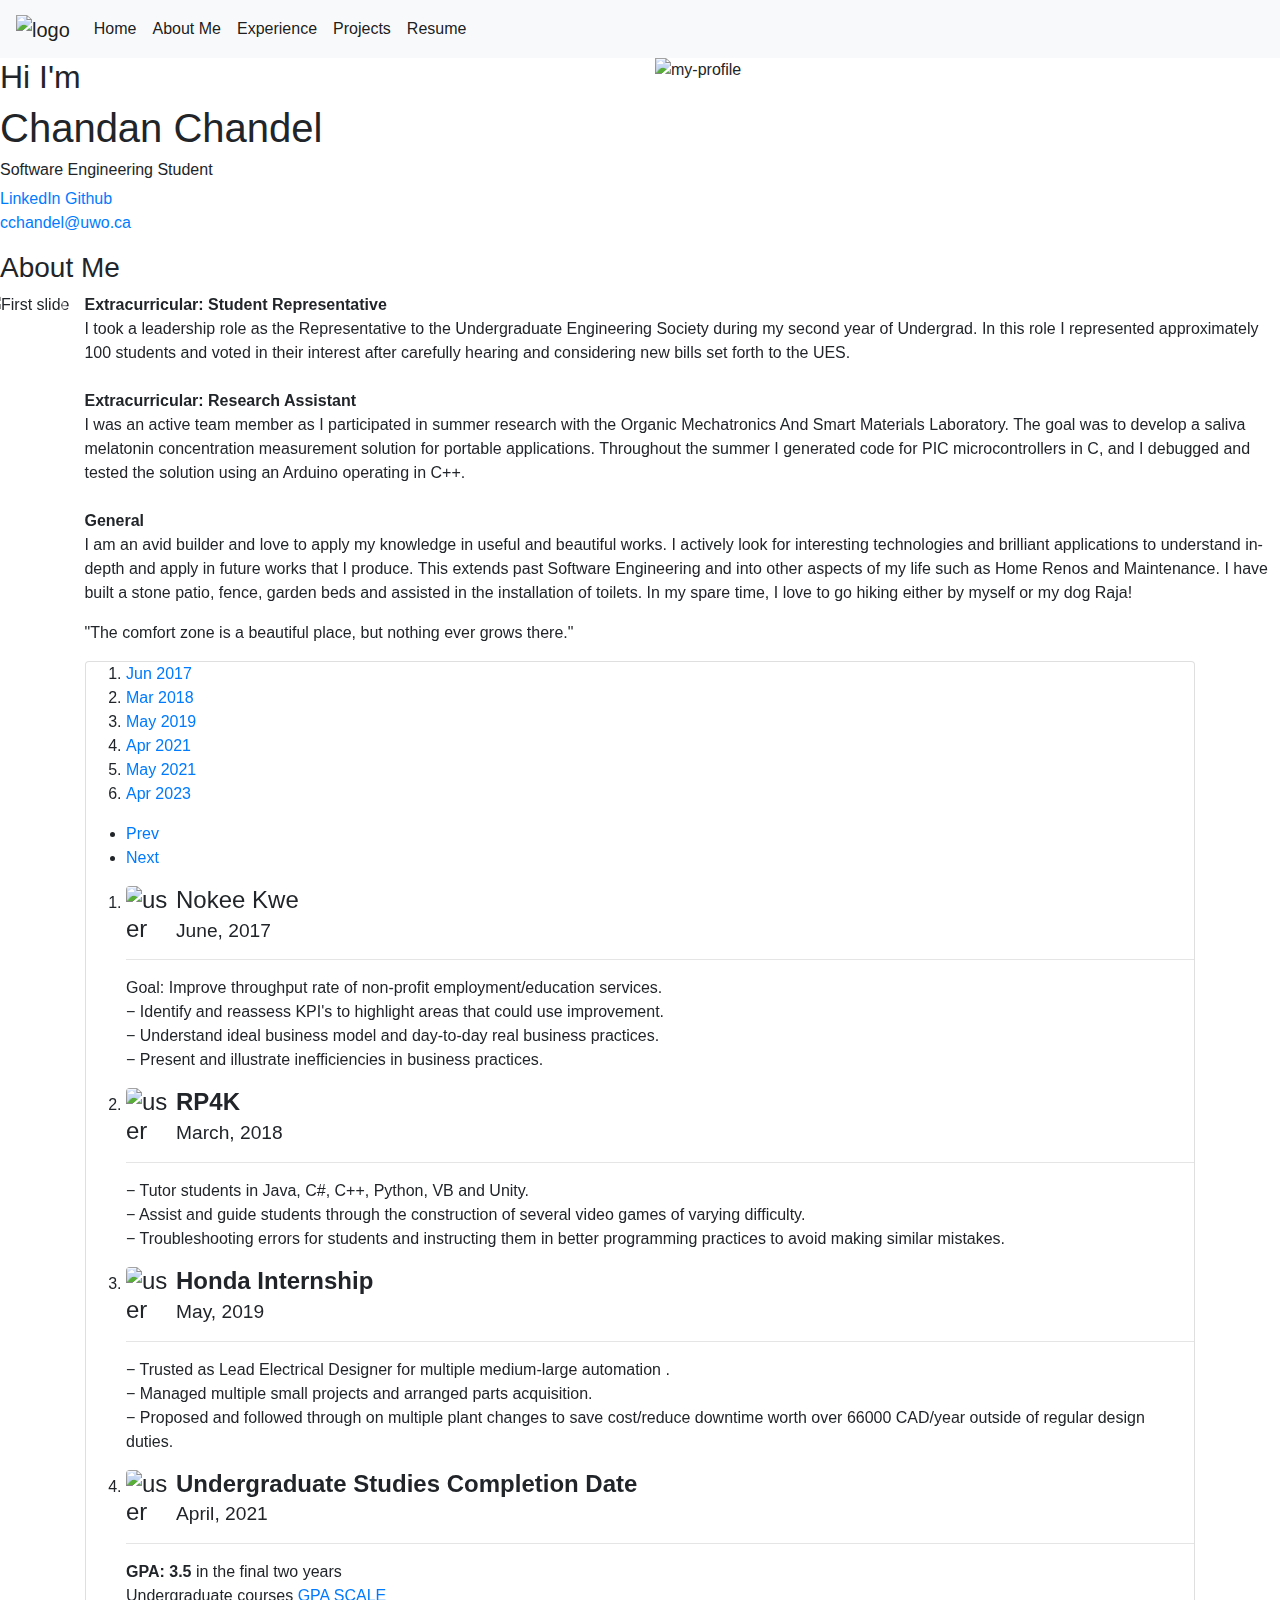
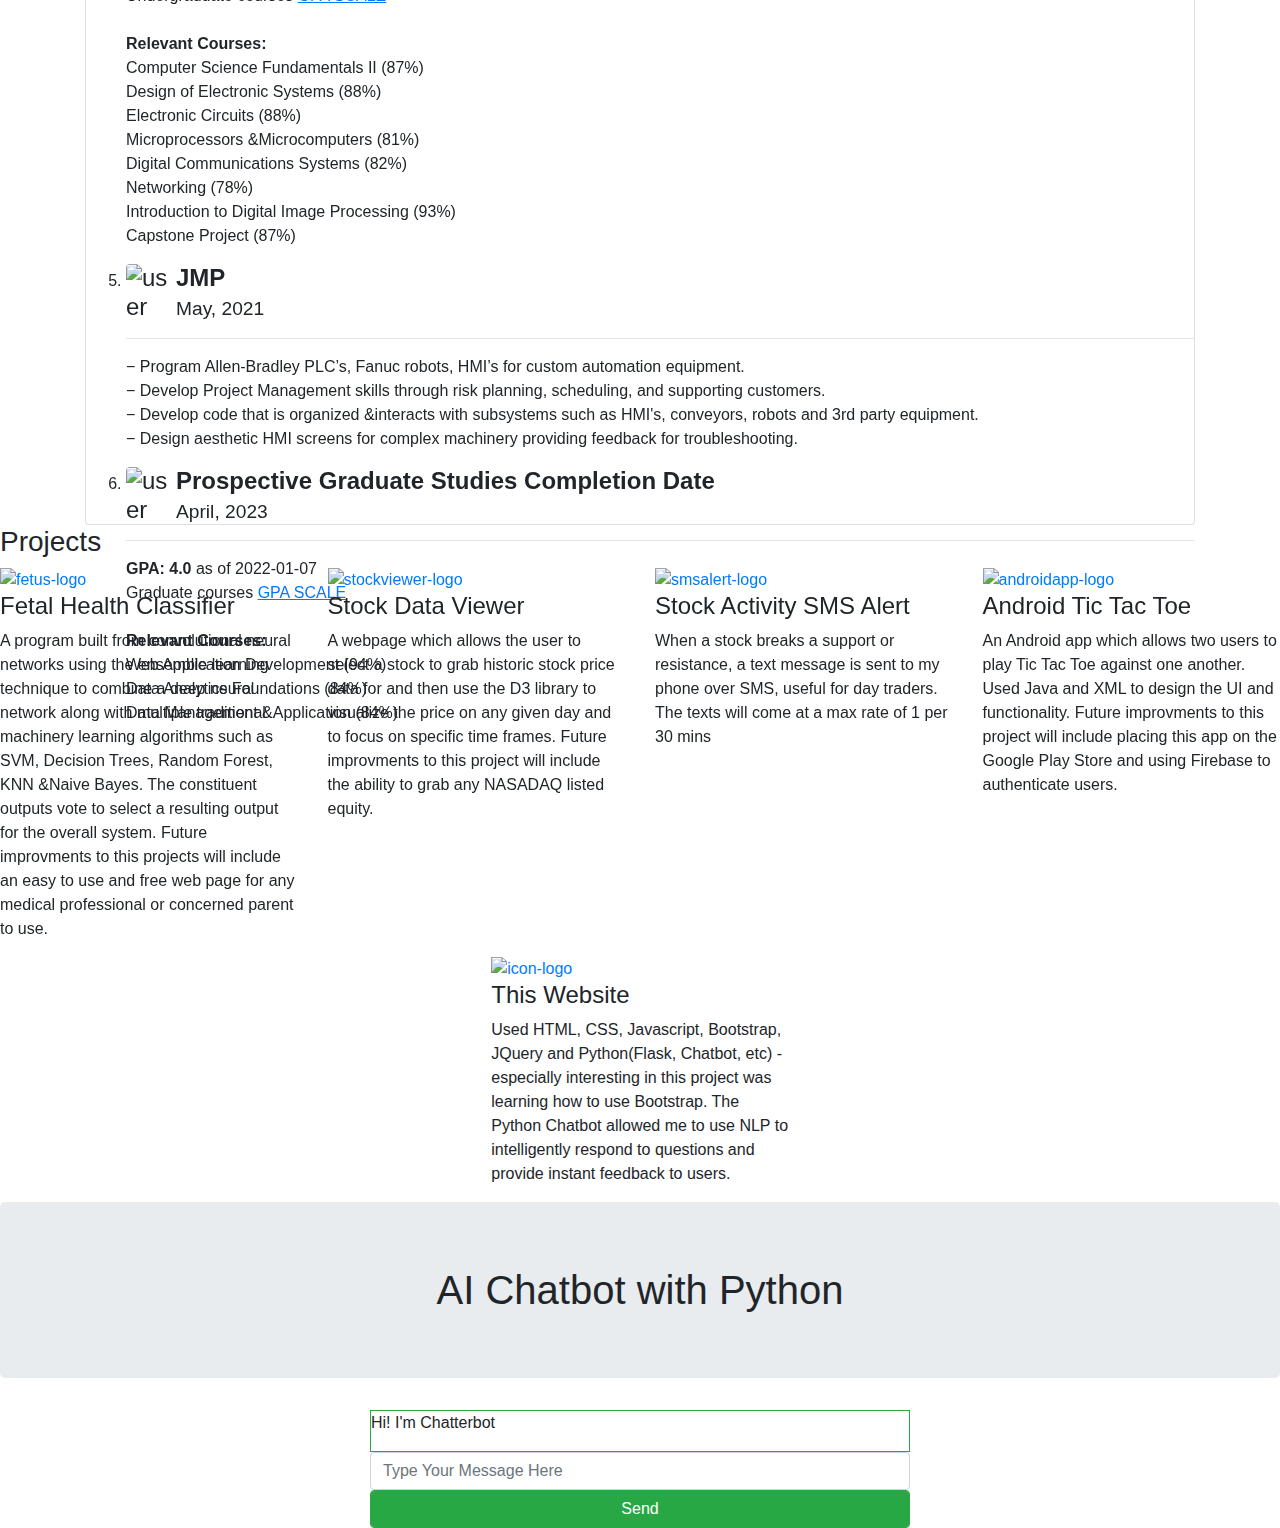
==== templates/index.html @ 1459b00b "Python server (flask) up and running, ChatBot successfully integrated into webpage, note the file st" ====
<!DOCTYPE html>
<html>
    <head>
        <meta charset="utf-8">
        <meta name="viewport" content="width=device-width, initial-scale=1.0">
        <meta name="description" content="Chandan Chandel's Software Engineering Portfolio">
        <title>Chandan Chandel</title>
        <!-- Favicon -->
        <link rel="icon" href="static/images/CCicon.png">
        <!-- Personal Stylesheet-->
        <link rel="stylesheet" href="static/css/styles.css">
        <!-- Animate Stylesheet -->
        <link rel="stylesheet" href="static/css/animate.css">
        <!-- JQuery (note that Bootstrap depends on JQuery-->
        <script src="https://ajax.googleapis.com/ajax/libs/jquery/3.5.1/jquery.min.js"></script>
        <!-- Bootstrap CSS-->
        <link rel="stylesheet" href="https://maxcdn.bootstrapcdn.com/bootstrap/4.0.0/css/bootstrap.min.css" integrity="sha384-Gn5384xqQ1aoWXA+058RXPxPg6fy4IWvTNh0E263XmFcJlSAwiGgFAW/dAiS6JXm" crossorigin="anonymous">
        <!-- Bootstrap JS-->
        <script src="https://code.jquery.com/jquery-3.2.1.slim.min.js" integrity="sha384-KJ3o2DKtIkvYIK3UENzmM7KCkRr/rE9/Qpg6aAZGJwFDMVNA/GpGFF93hXpG5KkN" crossorigin="anonymous"></script>
        <script src="https://cdnjs.cloudflare.com/ajax/libs/popper.js/1.12.9/umd/popper.min.js" integrity="sha384-ApNbgh9B+Y1QKtv3Rn7W3mgPxhU9K/ScQsAP7hUibX39j7fakFPskvXusvfa0b4Q" crossorigin="anonymous"></script>
        <script src="https://maxcdn.bootstrapcdn.com/bootstrap/4.0.0/js/bootstrap.min.js" integrity="sha384-JZR6Spejh4U02d8jOt6vLEHfe/JQGiRRSQQxSfFWpi1MquVdAyjUar5+76PVCmYl" crossorigin="anonymous"></script>
        <!-- Bootstrap Timeline CSS -->
        <link rel="stylesheet" href="static/css/bootstraptimeline.css">
        <!-- Bootstrap Timeline JS-->
        <script src="static/js/bootstraptimeline.js" charset="utf-8"></script>
    </head>
    <body>
        <nav class="navbar sticky-top navbar-expand-lg navbar-light bg-light">
            <!-- Just an image for the logo in the top left corner -->
            <a class="navbar-brand" href="#">
                <img src="static/images/CCicon.png" width="30" height="30" alt="logo">
            </a>
            <div class="collapse navbar-collapse" id="navbarNavAltMarkup">
                <div class="navbar-nav d-flex">
                    <a class="nav-item nav-link active" href="#">Home</a>
                    <a class="nav-item nav-link active" href="#">About Me</a>
                    <a class="nav-item nav-link active" href="#">Experience</a>
                    <a class="nav-item nav-link active" href="#">Projects</a>
                    <a class="nav-item nav-link active" href="static/ChandanChandelResume.pdf">Resume</a>
                </div>
            </div>
        </nav>
        <section class="white-section" id="title">
            <!-- Title -->
            <!--Row 0-->
            <div class="row">
                <!--Column 0-->
                <div class="col-md">
                    <h2>Hi I'm</h2>
                    <h1>Chandan Chandel</h1>
                    <h6>Software Engineering Student</h6>
                    <div>
                        <a href="https://www.linkedin.com/in/chandan-chandel/" target="_blank">LinkedIn</a>
                        <a href="https://github.com/cchandel-dev" target="_blank">Github</a>
                        <a href="mailto:cchandel@uwo.ca">
                            <p class="email">cchandel@uwo.ca</p>
                        </a>
                    </div>
                </div>
                <!--Column 1-->
                <div class="col-lg">
                    <img src="static/images/me.png" alt="my-profile">
                </div>
            </div>
        </section>
        <section class="darker-section" id="about-me">
            <!-- About Me -->
            <h3>About Me</h3>
            <div class="row">
                <div class="col-small">
                    <!-- Carousel of Images will be added right here-->
                    <div id="carouselExampleIndicators" class="carousel slide" data-ride="carousel">
                        <ol class="carousel-indicators">
                            <li data-target="#carouselExampleIndicators" data-slide-to="0" class="active"></li>
                            <li data-target="#carouselExampleIndicators" data-slide-to="1"></li>
                            <li data-target="#carouselExampleIndicators" data-slide-to="2"></li>
                        </ol>
                        <div class="carousel-inner carouselimg ">
                            <div class="carousel-item active">
                                <img class="d-block w-100 carouselimg " src="static/images/dog.jpg" alt="First slide">
                            </div>
                            <div class="carousel-item carouselimg ">
                                <img class="d-block w-100 carouselimg " src="static/images/hiking.jpg" alt="Second slide">
                            </div>
                            <div class="carousel-item carouselimg ">
                                <img class="d-block w-100 carouselimg " src="static/images/landscaping.jpg" alt="Third slide">
                            </div>
                        </div>
                        <a class="carousel-control-prev" href="#carouselExampleIndicators" role="button" data-slide="prev">
                            <span class="carousel-control-prev-icon" aria-hidden="true"></span>
                            <span class="sr-only">Previous</span>
                        </a>
                        <a class="carousel-control-next" href="#carouselExampleIndicators" role="button" data-slide="next">
                            <span class="carousel-control-next-icon" aria-hidden="true"></span>
                            <span class="sr-only">Next</span>
                        </a>
                    </div>
                </div>
                <!--Giant text block-->
                <div class="col-lg">
                    <p>
                        <b>Extracurricular: Student Representative</b>
                        <br>
                        I took a leadership role as the Representative to the Undergraduate Engineering Society during my second year of Undergrad.
                        In this role I represented approximately 100 students and voted in their interest after carefully hearing and considering new bills set forth to the UES.<br>
                        <br>
                        <b>Extracurricular: Research Assistant</b>
                        <br>
                        I was an active team member as I participated in summer research with the Organic Mechatronics And Smart Materials Laboratory. The goal was to develop a saliva melatonin
                        concentration measurement solution for portable applications. Throughout the summer I generated code for PIC microcontrollers in C, and I debugged and tested the solution 
                        using an Arduino operating in C++.<br>
                        <br>
                        <b>General</b>
                        <br>I am an avid builder and love to apply my knowledge in useful and beautiful works. I actively look for interesting 
                        technologies and brilliant applications to understand in-depth and apply in future works that I produce. This extends
                        past Software Engineering and into other aspects of my life such as Home Renos and Maintenance. I have built a stone patio,
                        fence, garden beds and assisted in the installation of toilets. In my spare time, I love to go hiking either by myself or my dog Raja!
                    </p>
                    <p>"The comfort zone is a beautiful place, but nothing ever grows there."</p>
                </div>
            </div>
        </section>
        <section class="white-section" id="experiences">
            <div class="container">
                <div class="row">
                    <div class="col-md-12">
                        <div class="card">
                            <div class="body">
                                <div class="cd-horizontal-timeline loaded">
                                    <div class="timeline">
                                        <div class="events-wrapper">
                                            <div class="events" style="width: 1000px;">
                                                <ol>
                                                    <li>
                                                        <a href="#0" data-date="01/01/2014" class="older-event">Jun 2017</a>
                                                    </li>
                                                    <li>
                                                        <a href="#0" data-date="01/11/2016" class="older-event">Mar 2018</a>
                                                    </li>
                                                    <li>
                                                        <a href="#0" data-date="01/10/2018" class="older-event">May 2019</a>
                                                    </li>
                                                    <li>
                                                        <a href="#0" data-date="01/10/2020" class="selected">Apr 2021</a>
                                                    </li>
                                                    <li>
                                                        <a href="#0" data-date="01/07/2023">May 2021</a>
                                                    </li>
                                                    <!--             <li>
                                                        <a href="#0" data-date="01/06/2025" >Jan 2022</a>
                                                    </li>
                                         -->
                                                    <li>
                                                        <a href="#0" data-date="01/01/2028">Apr 2023</a>
                                                    </li>
                                                </ol>
                                                <span class="filling-line" aria-hidden="true" style="transform: scaleX(0.25);"></span>
                                            </div>
                                            <!-- .events -->
                                        </div>
                                        <!-- .events-wrapper -->
                                        <ul class="cd-timeline-navigation">
                                            <li>
                                                <a href="#0" class="prev inactive">Prev</a>
                                            </li>
                                            <li>
                                                <a href="#0" class="next">Next</a>
                                            </li>
                                        </ul>
                                        <!-- .cd-timeline-navigation -->
                                    </div>
                                    <!-- .timeline -->
                                    <div class="events-content" style="height: 225px;">
                                        <ol>
                                            <li class="" data-date="01/01/2014">
                                                <h4>
                                                    <img class="rounded float-left m-r-15" width="50" alt="user" src="static/images/nokeekwe.jpg">
                                                    Nokee Kwe<br>
                                                    <small>June, 2017</small>
                                                </h4>
                                                <hr>
                                                <p>
                                                    Goal: Improve throughput rate of non-profit employment/education services.<br>
                                                    − Identify and reassess KPI's to highlight areas that could use improvement.<br>
                                                    − Understand ideal business model and day-to-day real business practices.<br>
                                                    − Present and illustrate inefficiencies in business practices.<br>
                                                </p>
                                            </li>
                                            <li data-date="01/11/2016" class="">
                                                <h4>
                                                    <img class="rounded float-left m-r-15" width="50" alt="user" src="static/images/rp4k.jpg">
                                                    <b>RP4K</b>
                                                    <br>
                                                    <small>March, 2018</small>
                                                </h4>
                                                <hr>
                                                <p>
                                                    − Tutor students in Java, C#, C++, Python, VB and Unity.<br>
                                                    − Assist and guide students through the construction of several video games of varying difficulty.<br>
                                                    − Troubleshooting errors for students and instructing them in better programming practices to avoid making similar mistakes.<br>
                                                </p>
                                            </li>
                                            <li data-date="01/10/2018" class="selected">
                                                <h4>
                                                    <img class="rounded float-left m-r-15" width="50" alt="user" src="static/images/Honda_logo.png">
                                                    <b>Honda Internship</b>
                                                    <br>
                                                    <small>May, 2019</small>
                                                </h4>
                                                <hr>
                                                <p>
                                                    − Trusted as Lead Electrical Designer for multiple medium-large automation 
                                                    <!--a href="{{ url_for('static', filename='HondaInternshipReport.pdf') }}" data-date="01/06/2025">
                                                        <u>projects</u>
                                                    </a-->
                                                    .<br>
                                                    − Managed multiple small projects and arranged parts acquisition.<br>
                                                    − Proposed and followed through on multiple plant changes to save cost/reduce downtime worth over 66000 CAD/year outside of regular design duties.<br>
                                                </p>
                                            </li>
                                            <li data-date="01/10/2020">
                                                <h4>
                                                    <img class="rounded float-left m-r-15" width="50" alt="user" src="static/images/WesternIcon.jpg">
                                                    <b>Undergraduate Studies Completion Date</b>
                                                    <br>
                                                    <small>April, 2021</small>
                                                </h4>
                                                <hr>
                                                <p>
                                                    <b>GPA: 3.5</b>
                                                    in the final two years<br>
                                                    Undergraduate courses 
                                                    <a href="assets/UndergraduateGPAScale">
                                                        <u>GPA SCALE</u>
                                                    </a>
                                                    <br>
                                                    <br>
                                                    <b>Relevant Courses:</b>
                                                    <br>
                                                    Computer Science Fundamentals II (87%)<br>
                                                    Design of Electronic Systems (88%)<br>
                                                    Electronic Circuits (88%)<br>
                                                    Microprocessors &Microcomputers (81%)<br>
                                                    Digital Communications Systems (82%)<br>
                                                    Networking (78%)<br>
                                                    Introduction to Digital Image Processing (93%)<br>
                                                    Capstone Project (87%)<br>
                                                </p>
                                            </li>
                                            <li data-date="01/07/2023">
                                                <h4>
                                                    <img class="rounded float-left m-r-15" width="50" alt="user" src="static/images/JMPicon.jpg">
                                                    <b>JMP</b>
                                                    <br>
                                                    <small>May, 2021</small>
                                                </h4>
                                                <hr>
                                                <p>
                                                    − Program Allen-Bradley PLC’s, Fanuc robots, HMI’s for custom automation equipment.<br>
                                                    − Develop Project Management skills through risk planning, scheduling, and supporting customers.<br>
                                                    − Develop code that is organized &interacts with subsystems such as HMI's, conveyors, robots and 3rd party equipment.<br>
                                                    − Design aesthetic HMI screens for complex machinery providing feedback for troubleshooting.<br>
                                                </p>
                                            </li>
                                            <!--li data-date="01/06/2025">
                                                <h4>
                                                    <img class="rounded float-left m-r-15" width="50" alt="user" src="assets/images/WesternIcon.jpg">
                                                    <b>Ansys</b><br>
                                                    <small>Jan, 2022</small>
                                                </h4>
                                                <hr>
                                                <p>
                                                   − Develop and <b>code</b> small features using C++ and fix defects to enhance the product<br>
                                                   − Advance software robustness by testing and verifying defect fixes.<br>
                                                   − Conduct interactive and automated testing of user interfaces and simulation results.<br>
                                                   − Build tools that automate software development/testing infrastructure processes.<br>
                                                   − Learn and employ best software practices.<br>
                                                </p>
                                            </li-->
                                            <li data-date="01/01/2028">
                                                <h4>
                                                    <img class="rounded float-left m-r-15" width="50" alt="user" src="static/images/WesternIcon.jpg">
                                                    <b>Prospective Graduate Studies Completion Date</b>
                                                    <br>
                                                    <small>April, 2023</small>
                                                </h4>
                                                <hr>
                                                <p>
                                                    <b>GPA: 4.0</b>
                                                    as of 2022-01-07<br>
                                                    Graduate courses 
                                                    <a href="assets/GraduateGPAScale">
                                                        <u>GPA SCALE</u>
                                                    </a>
                                                    <br>
                                                    <br>
                                                    <b>Relevant Courses:</b>
                                                    <br>
                                                    Web Application Development (94%)<br>
                                                    Data Analytics Foundations (84%)<br>
                                                    Data Management &Application (84%)<br>
                                                </p>
                                            </li>
                                        </ol>
                                    </div>
                                </div>
                            </div>
                        </div>
                    </div>
                </div>
            </div>
        </section>
        <section class="darker-section" id="projects">
            <!-- Projects -->
            <h3>Projects</h3>
            <div class="projects-container">
                <div class="row justify-content-center">
                    <div class="col-lg-3">
                        <a href="https://github.com/cchandel-dev/Fetal_Health_Classification" target="_blank">
                            <img class="project-image shadow-1 zoom" src="static/images/fetus.png" alt="fetus-logo">
                        </a>
                        <h4 class="project-title">Fetal Health Classifier</h4>
                        <p>A program built from convolutional neural networks using the ensemble learning technique to combine a deep neural network along with multiple traditional machinery
                learning algorithms such as SVM, Decision Trees, Random Forest, KNN &Naive Bayes. The constituent outputs vote to select a resulting output for the overall system.
                Future improvments to this projects will include an easy to use and free web page for any medical professional or concerned parent to use.
                </p>
                    </div>
                    <div class="col-lg-3">
                        <a href="https://github.com/cchandel-dev/InteractiveStockDataViewerWebdev" target="_blank">
                            <img class="project-image shadow-1 zoom" src="static/images/stockviewer.png" alt="stockviewer-logo">
                        </a>
                        <h4 class="project-title">Stock Data Viewer</h4>
                        <p>A webpage which allows the user to select a stock to grab historic stock price data for and then use the D3 library to visualize the price on any given day and
                 to focus on specific time frames. Future improvments to this project will include the ability to grab any NASADAQ listed equity.</p>
                    </div>
                    <div class="col-lg-3">
                        <a href="https://github.com/cchandel-dev/StockActivityAlertWebscraper" target="_blank">
                            <img class="project-image shadow-1 zoom" src="static/images/equityalert.png" alt="smsalert-logo">
                        </a>
                        <h4 class="project-title">Stock Activity SMS Alert</h4>
                        <p>When a stock breaks a support or resistance, a text message is sent to my phone over SMS, useful for day traders. The texts will come at a max rate of 1 per 30 mins</p>
                    </div>
                    <div class="col-lg-3">
                        <a href="https://github.com/cchandel-dev/TicTacToe/tree/main/src" target="_blank">
                            <img class="project-image shadow-1 zoom" src="static/images/tictactoe.png" alt="androidapp-logo">
                        </a>
                        <h4 class="project-title">Android Tic Tac Toe</h4>
                        <p>An Android app which allows two users to play Tic Tac Toe against one another. Used Java and XML to design the UI and functionality. Future improvments to this project 
                will include placing this app on the Google Play Store and using Firebase to authenticate users.</p>
                    </div>
                    <div class="col-lg-3">
                        <a href="https://github.com/hadeelelmadhoon/iTravel" target="_blank">
                            <img class="project-image shadow-1 zoom" src="static/images/CCicon.png" alt="icon-logo">
                        </a>
                        <h4 class="project-title">This Website</h4>
                        <p>Used HTML, CSS, Javascript, Bootstrap, JQuery and Python(Flask, Chatbot, etc) - especially interesting in this project was learning how to use Bootstrap.
                   The Python Chatbot allowed me to use NLP to intelligently respond to questions and provide instant feedback to users.
                </p>
                    </div>
                </div>
            </div>
        </section>
        <section class="white-section" id="projects">
            <!-- Chatbot -->
            <h1 class="jumbotron text-center">AI Chatbot with Python</h1>
            <div class="container">
                <div class="row">
                    <div class="col-sm-6 offset-sm-3">
                        <div id="chatbox" class="border border-success">
                            <p class="botText">
                                <span>Hi! I'm Chatterbot</span>
                            </p>
                        </div>
                        <div id="userInput">
                            <input id="textInput" class="form-control" type="text" name="msg" placeholder="Type Your Message Here">
                            <input id="buttonInput" class="btn btn-success form-control" type="submit" value="Send">
                        </div>
                    </div>
                </div>
                <script>
                    function getResponse() {
                        let userText = $("#textInput").val();
                        let userHtml = '<p class="userText"><span>' + userText + '</span></p>';
                        $("#textInput").val("");
                        $("#chatbox").append(userHtml);
                        document.getElementById('userInput').scrollIntoView({
                            block: 'start',
                            behavior: 'smooth'
                        });
                        $.get("/get", {
                            msg: userText
                        }).done(function(data) {
                            var botHtml = '<p class="botText"><span>' + data + '</span></p>';
                            $("#chatbox").append(botHtml);
                            document.getElementById('userInput').scrollIntoView({
                                block: 'start',
                                behavior: 'smooth'
                            });
                        });
                    }
                    $("#textInput").keypress(function(e) {
                        //if enter key is pressed
                        if (e.which == 13) {
                            getResponse();
                        }
                    });
                    $("#buttonInput").click(function() {
                        getResponse();
                    });
                </script>
                <script src="https://ajax.googleapis.com/ajax/libs/jquery/3.4.1/jquery.min.js"></script>
                <script src="https://cdnjs.cloudflare.com/ajax/libs/popper.js/1.14.7/umd/popper.min.js"></script>
                <script src="https://maxcdn.bootstrapcdn.com/bootstrap/4.3.1/js/bootstrap.min.js"></script>
            </div>
        </section>
        <script src="js/index.js" charset="utf-8"></script>
    </body>
</html>
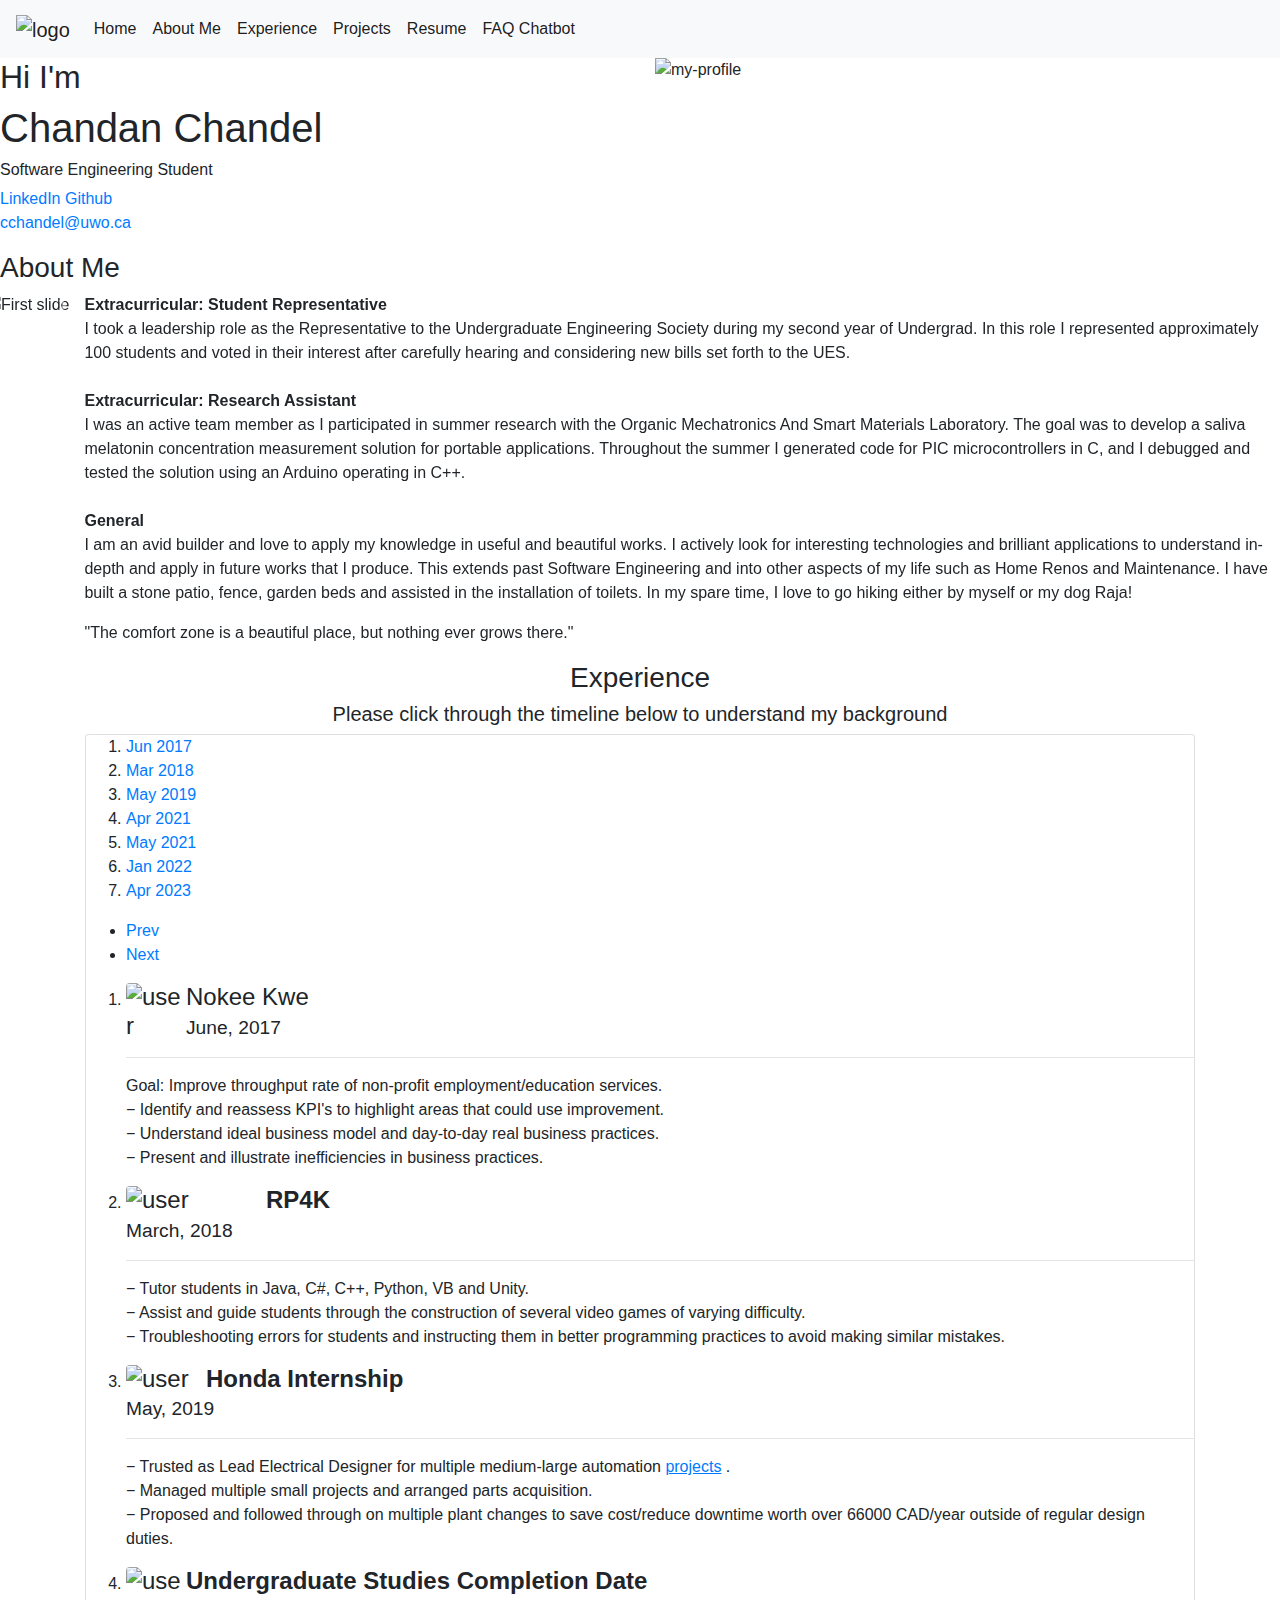
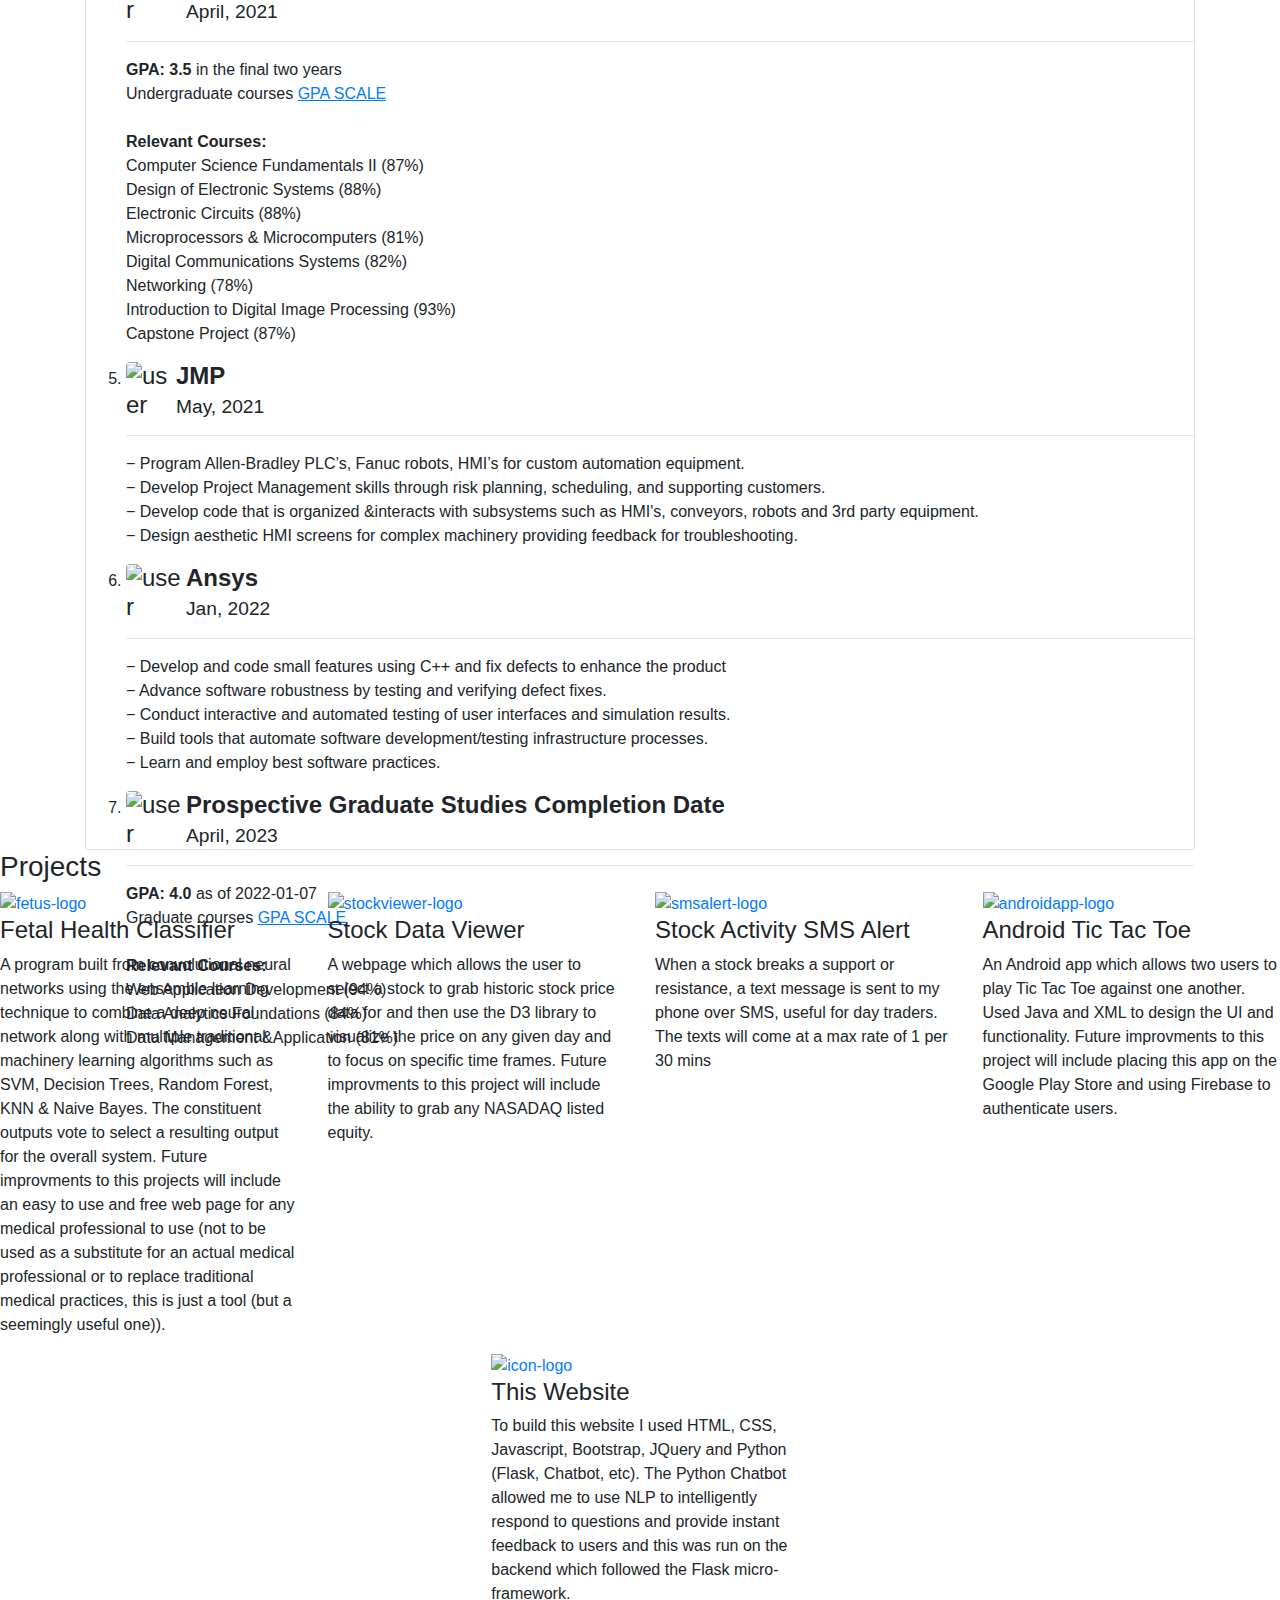
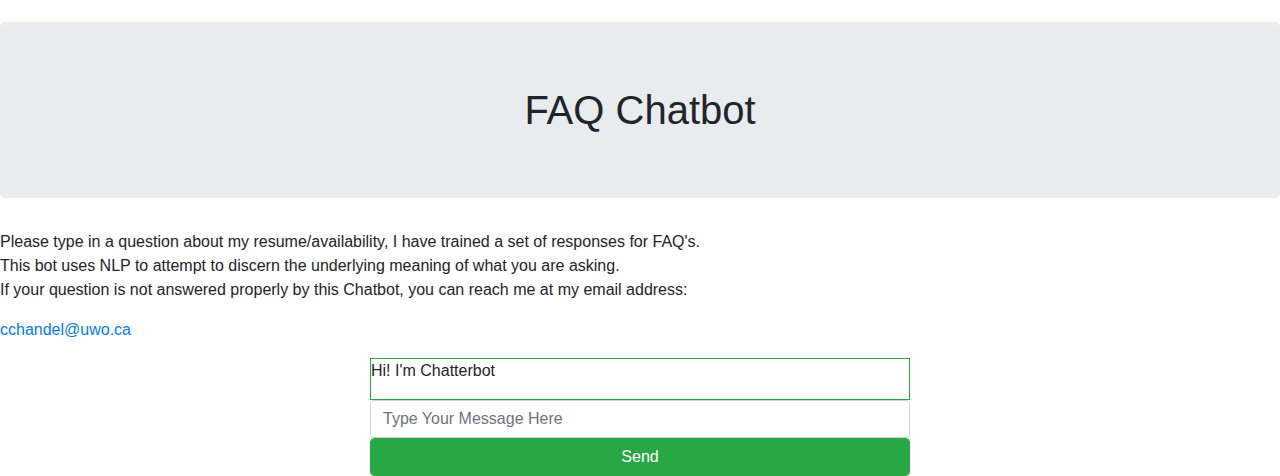
==== commit 8e236cfc: "Heroku mods v1" ====
--- a/templates/index.html
+++ b/templates/index.html
@@ -32,11 +32,12 @@
             </a>
             <div class="collapse navbar-collapse" id="navbarNavAltMarkup">
                 <div class="navbar-nav d-flex">
-                    <a class="nav-item nav-link active" href="#">Home</a>
-                    <a class="nav-item nav-link active" href="#">About Me</a>
-                    <a class="nav-item nav-link active" href="#">Experience</a>
-                    <a class="nav-item nav-link active" href="#">Projects</a>
+                    <a class="nav-item nav-link active" href="#title">Home</a>
+                    <a class="nav-item nav-link active" href="#about-me">About Me</a>
+                    <a class="nav-item nav-link active" href="#experiences">Experience</a>
+                    <a class="nav-item nav-link active" href="#projects">Projects</a>
                     <a class="nav-item nav-link active" href="static/ChandanChandelResume.pdf">Resume</a>
+                    <a class="nav-item nav-link active" href="#chatbot">FAQ Chatbot</a>
                 </div>
             </div>
         </nav>
@@ -63,7 +64,7 @@
                 </div>
             </div>
         </section>
-        <section class="darker-section" id="about-me">
+        <section class="white-section" id="about-me">
             <!-- About Me -->
             <h3>About Me</h3>
             <div class="row">
@@ -121,7 +122,10 @@
             </div>
         </section>
         <section class="white-section" id="experiences">
+
             <div class="container">
+            <h3 style="text-align:center"> Experience</h3>
+            <h5 style="text-align:center">Please click through the timeline below to understand my background</h5>
                 <div class="row">
                     <div class="col-md-12">
                         <div class="card">
@@ -146,10 +150,9 @@
                                                     <li>
                                                         <a href="#0" data-date="01/07/2023">May 2021</a>
                                                     </li>
-                                                    <!--             <li>
-                                                        <a href="#0" data-date="01/06/2025" >Jan 2022</a>
-                                                    </li>
-                                         -->
+                                                    <li>
+                                                        <a href="#0" data-date="11/09/2025" >Jan 2022</a>
+                                                    </li>
                                                     <li>
                                                         <a href="#0" data-date="01/01/2028">Apr 2023</a>
                                                     </li>
@@ -174,7 +177,7 @@
                                         <ol>
                                             <li class="" data-date="01/01/2014">
                                                 <h4>
-                                                    <img class="rounded float-left m-r-15" width="50" alt="user" src="static/images/nokeekwe.jpg">
+                                                    <img class="rounded float-left m-r-15" width="60" alt="user" src="static/images/nokeekwe.jpg">
                                                     Nokee Kwe<br>
                                                     <small>June, 2017</small>
                                                 </h4>
@@ -188,7 +191,7 @@
                                             </li>
                                             <li data-date="01/11/2016" class="">
                                                 <h4>
-                                                    <img class="rounded float-left m-r-15" width="50" alt="user" src="static/images/rp4k.jpg">
+                                                    <img class="rounded float-left m-r-15" width="140" alt="user" src="static/images/rp4k.jpg">
                                                     <b>RP4K</b>
                                                     <br>
                                                     <small>March, 2018</small>
@@ -202,7 +205,7 @@
                                             </li>
                                             <li data-date="01/10/2018" class="selected">
                                                 <h4>
-                                                    <img class="rounded float-left m-r-15" width="50" alt="user" src="static/images/Honda_logo.png">
+                                                    <img class="rounded float-left m-r-15" width="80" alt="user" src="static/images/Honda_logo.jpg">
                                                     <b>Honda Internship</b>
                                                     <br>
                                                     <small>May, 2019</small>
@@ -210,9 +213,9 @@
                                                 <hr>
                                                 <p>
                                                     − Trusted as Lead Electrical Designer for multiple medium-large automation 
-                                                    <!--a href="{{ url_for('static', filename='HondaInternshipReport.pdf') }}" data-date="01/06/2025">
+                                                    <a href="static/HondaInternshipReport.pdf" data-date="01/06/2025">
                                                         <u>projects</u>
-                                                    </a-->
+                                                    </a>
                                                     .<br>
                                                     − Managed multiple small projects and arranged parts acquisition.<br>
                                                     − Proposed and followed through on multiple plant changes to save cost/reduce downtime worth over 66000 CAD/year outside of regular design duties.<br>
@@ -220,7 +223,7 @@
                                             </li>
                                             <li data-date="01/10/2020">
                                                 <h4>
-                                                    <img class="rounded float-left m-r-15" width="50" alt="user" src="static/images/WesternIcon.jpg">
+                                                    <img class="rounded float-left m-r-15" width="60" alt="user" src="static/images/WesternIcon.jpg">
                                                     <b>Undergraduate Studies Completion Date</b>
                                                     <br>
                                                     <small>April, 2021</small>
@@ -230,7 +233,7 @@
                                                     <b>GPA: 3.5</b>
                                                     in the final two years<br>
                                                     Undergraduate courses 
-                                                    <a href="assets/UndergraduateGPAScale">
+                                                    <a href="static/undergrad_scale.pdf">
                                                         <u>GPA SCALE</u>
                                                     </a>
                                                     <br>
@@ -240,7 +243,7 @@
                                                     Computer Science Fundamentals II (87%)<br>
                                                     Design of Electronic Systems (88%)<br>
                                                     Electronic Circuits (88%)<br>
-                                                    Microprocessors &Microcomputers (81%)<br>
+                                                    Microprocessors & Microcomputers (81%)<br>
                                                     Digital Communications Systems (82%)<br>
                                                     Networking (78%)<br>
                                                     Introduction to Digital Image Processing (93%)<br>
@@ -262,24 +265,24 @@
                                                     − Design aesthetic HMI screens for complex machinery providing feedback for troubleshooting.<br>
                                                 </p>
                                             </li>
-                                            <!--li data-date="01/06/2025">
-                                                <h4>
-                                                    <img class="rounded float-left m-r-15" width="50" alt="user" src="assets/images/WesternIcon.jpg">
+                                            <li data-date="11/09/2025">
+                                                <h4>
+                                                    <img class="rounded float-left m-r-15" width="60" alt="user" src="static/images/Ansys.jpg">
                                                     <b>Ansys</b><br>
                                                     <small>Jan, 2022</small>
                                                 </h4>
                                                 <hr>
                                                 <p>
-                                                   − Develop and <b>code</b> small features using C++ and fix defects to enhance the product<br>
+                                                   − Develop and code small features using C++ and fix defects to enhance the product<br>
                                                    − Advance software robustness by testing and verifying defect fixes.<br>
                                                    − Conduct interactive and automated testing of user interfaces and simulation results.<br>
                                                    − Build tools that automate software development/testing infrastructure processes.<br>
-                                                   − Learn and employ best software practices.<br>
-                                                </p>
-                                            </li-->
+                                                   − Learn and employ best software practices.
+                                                </p>
+                                            </li>
                                             <li data-date="01/01/2028">
                                                 <h4>
-                                                    <img class="rounded float-left m-r-15" width="50" alt="user" src="static/images/WesternIcon.jpg">
+                                                    <img class="rounded float-left m-r-15" width="60" alt="user" src="static/images/WesternIcon.jpg">
                                                     <b>Prospective Graduate Studies Completion Date</b>
                                                     <br>
                                                     <small>April, 2023</small>
@@ -289,7 +292,7 @@
                                                     <b>GPA: 4.0</b>
                                                     as of 2022-01-07<br>
                                                     Graduate courses 
-                                                    <a href="assets/GraduateGPAScale">
+                                                    <a href="static/grad_scale.pdf">
                                                         <u>GPA SCALE</u>
                                                     </a>
                                                     <br>
@@ -298,7 +301,7 @@
                                                     <br>
                                                     Web Application Development (94%)<br>
                                                     Data Analytics Foundations (84%)<br>
-                                                    Data Management &Application (84%)<br>
+                                                    Data Management &Application (81%)<br>
                                                 </p>
                                             </li>
                                         </ol>
@@ -320,10 +323,11 @@
                             <img class="project-image shadow-1 zoom" src="static/images/fetus.png" alt="fetus-logo">
                         </a>
                         <h4 class="project-title">Fetal Health Classifier</h4>
-                        <p>A program built from convolutional neural networks using the ensemble learning technique to combine a deep neural network along with multiple traditional machinery
-                learning algorithms such as SVM, Decision Trees, Random Forest, KNN &Naive Bayes. The constituent outputs vote to select a resulting output for the overall system.
-                Future improvments to this projects will include an easy to use and free web page for any medical professional or concerned parent to use.
-                </p>
+                        <p>A program built from convolutional neural networks using the ensemble learning technique to combine a deep neural network 
+                        along with multiple traditional machinery learning algorithms such as SVM, Decision Trees, Random Forest, KNN & Naive Bayes.
+                         The constituent outputs vote to select a resulting output for the overall system. Future improvments to this projects will 
+                         include an easy to use and free web page for any medical professional  to use (not to be used as a substitute for an actual
+                          medical professional or to replace traditional medical practices, this is just a tool (but a seemingly useful one)).</p>
                     </div>
                     <div class="col-lg-3">
                         <a href="https://github.com/cchandel-dev/InteractiveStockDataViewerWebdev" target="_blank">
@@ -353,16 +357,26 @@
                             <img class="project-image shadow-1 zoom" src="static/images/CCicon.png" alt="icon-logo">
                         </a>
                         <h4 class="project-title">This Website</h4>
-                        <p>Used HTML, CSS, Javascript, Bootstrap, JQuery and Python(Flask, Chatbot, etc) - especially interesting in this project was learning how to use Bootstrap.
-                   The Python Chatbot allowed me to use NLP to intelligently respond to questions and provide instant feedback to users.
-                </p>
+                        <p>To build this website I used HTML, CSS, Javascript, Bootstrap, JQuery and Python (Flask, Chatbot, etc).
+                         The Python Chatbot allowed me to use NLP to intelligently respond to questions and provide instant feedback 
+                         to users and this was run on the backend which followed the Flask micro-framework.</p>
                     </div>
                 </div>
             </div>
         </section>
-        <section class="white-section" id="projects">
+        <section class="darker-section" id="chatbot">
             <!-- Chatbot -->
-            <h1 class="jumbotron text-center">AI Chatbot with Python</h1>
+            <h1 class="jumbotron text-center">FAQ Chatbot</h1>
+            <p class="notification">
+                Please type in a question about my resume/availability, I have trained a set of responses for FAQ's. <br>
+                This bot uses NLP to attempt to discern the underlying meaning of what you are asking. <br>
+                If your question is not answered properly by this Chatbot, you can reach me at my email address:                         
+                
+                
+                <a href="mailto:cchandel@uwo.ca">
+                    <p class="notification">cchandel@uwo.ca</p>
+                </a>
+            </p>
             <div class="container">
                 <div class="row">
                     <div class="col-sm-6 offset-sm-3">
@@ -413,6 +427,6 @@
                 <script src="https://maxcdn.bootstrapcdn.com/bootstrap/4.3.1/js/bootstrap.min.js"></script>
             </div>
         </section>
-        <script src="js/index.js" charset="utf-8"></script>
+        <script src="static/js/index.js" charset="utf-8"></script>
     </body>
 </html>
